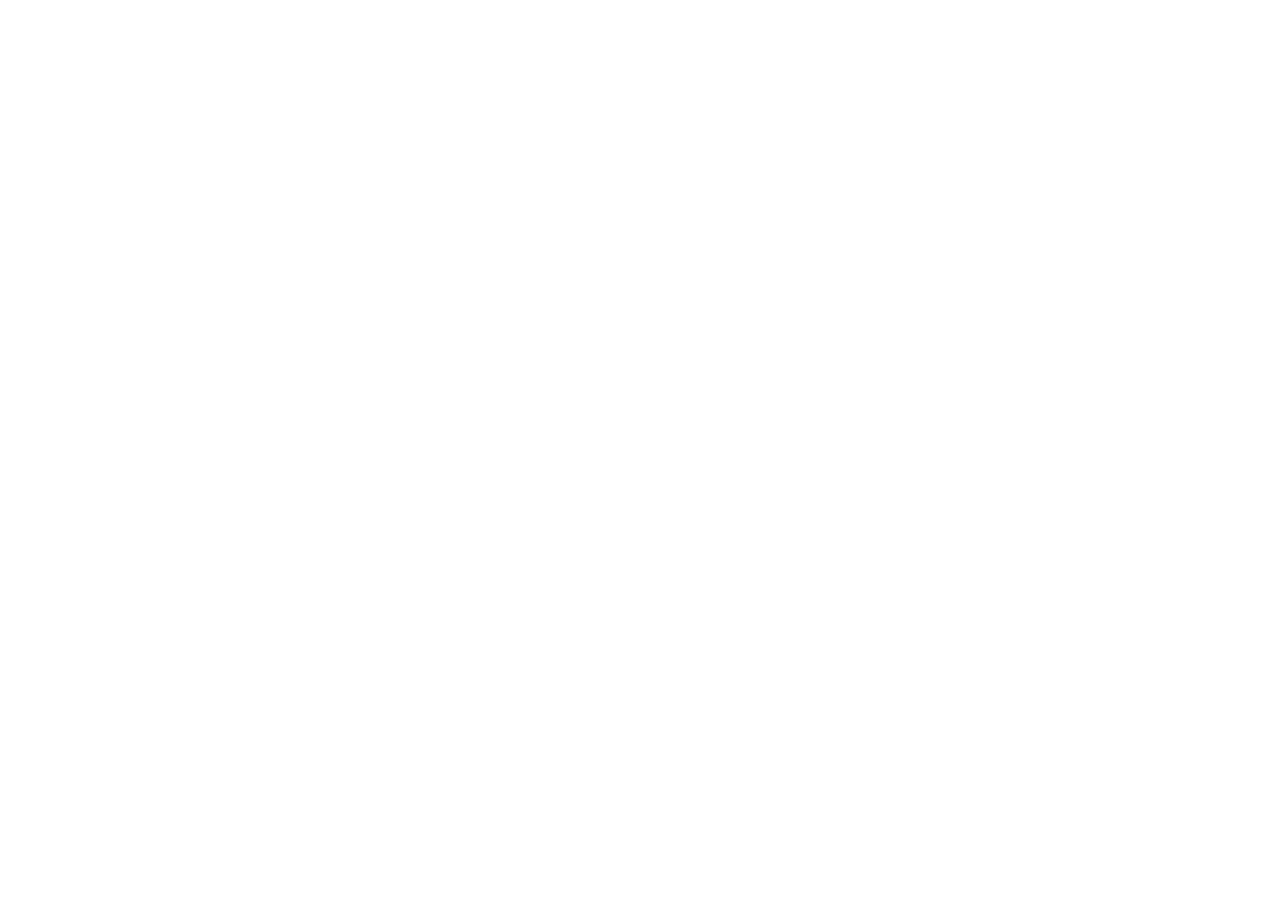
==== aboutus.html @ baee6275 "starting point" ====
<!DOCTYPE html>
<html lang="en">
	<head>
		<meta charset="UTF-8">
		<meta name="viewport" content="initial-scale=1.0, width=device-width">
		<title>About Us</title>
		<link href="css/reset.css" rel="stylesheet" type="text/css">
		<link href="css/main.css" rel="stylesheet" type="text/css">
	</head>
	<body>
		<h1 class="hidden">Windsor Safe T Salt</h1>
		<div class="container">

		</div>
		<script src="js/main.js"></script>
	</body>

</html>
---- css/main.css ----
.hidden
{
	display: none;
}
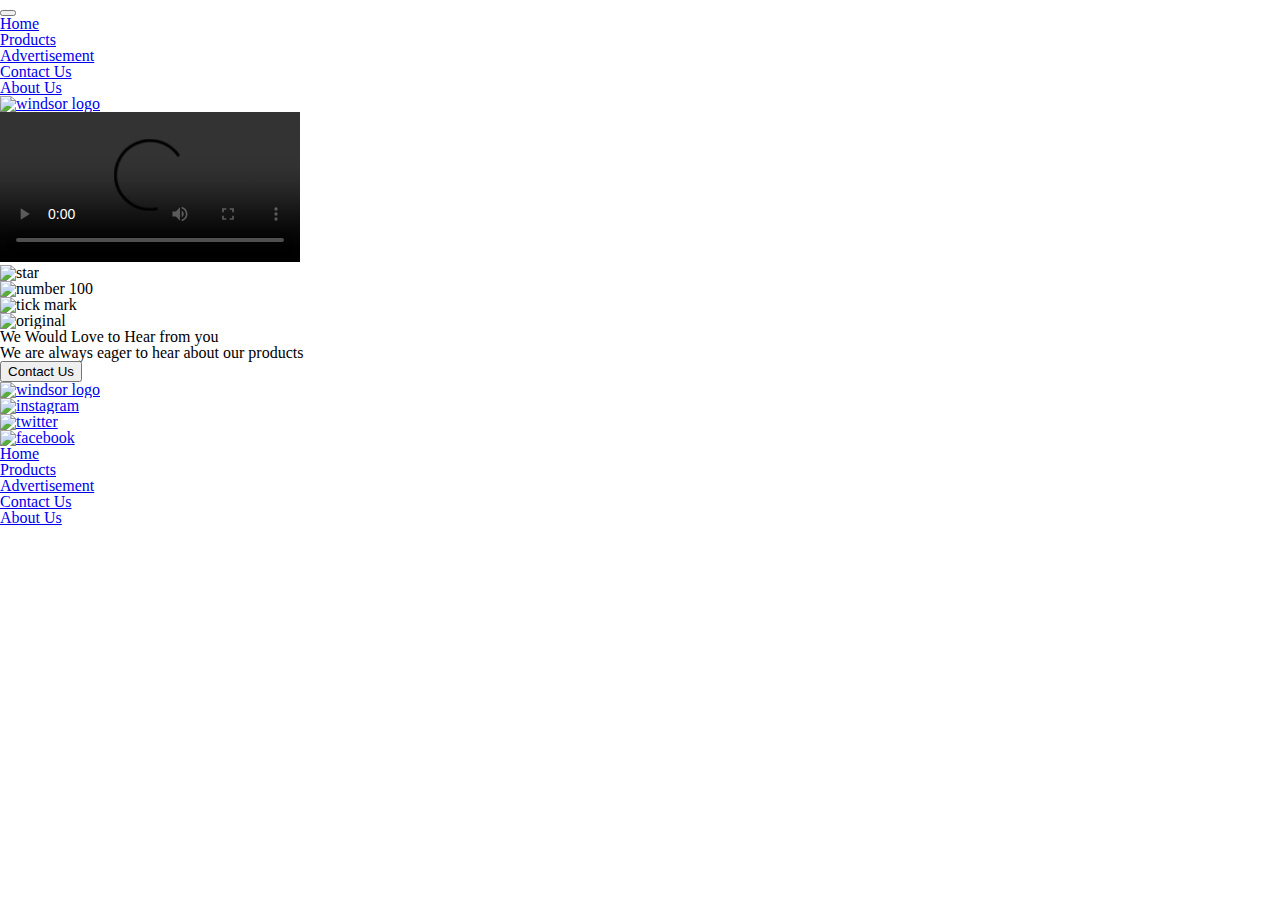
==== commit 46fb6a40: "added the base markup" ====
--- a/aboutus.html
+++ b/aboutus.html
@@ -11,6 +11,136 @@
 		<h1 class="hidden">Windsor Safe T Salt</h1>
 		<div class="container">
 
+			<header>
+				<nav id="mainNav">
+					<h2 class="hidden">Main Navigation</h2>
+					<button id="navButton" class="expanded"></button>
+					<div class="navMenu">
+						<ul id="burgerMenu">
+							<li>
+								<a href="index.html">Home</a>
+							</li>
+							<li>
+								<a href="products.html">Products</a>
+							</li>
+							<li>
+								<a href="advertisement.html">Advertisement</a>
+							</li>
+							<li>
+								<a href="contactus.html">Contact Us</a>
+							</li>
+							<li>
+								<a href="#">About Us</a>
+							</li>
+						</ul>
+					</div>	
+				</nav>
+				<div class="mainLogo">
+					<a href="index.html">
+
+					<img src="images/logo-only-text.svg" alt="windsor logo">
+
+					</a>
+				</div>
+			</header>
+			
+			<section id="aboutVideo">
+				<h2 class="hidden">About Us Video</h2>
+					<video src="video/about-us.mp4" controls></video>
+			</section>
+
+			<section id="qualities">
+					<h2 class="hidden">Qualities</h2>
+
+					<section id="ql1">
+						<img src="images/star.png" alt="star" class="qlImage 0">
+						<h3></h3>
+						<p></p>
+					</section>
+
+					<section id="ql2">
+						<img src="images/100.png" alt="number 100" class="qlImage 1">
+						<h3></h3>
+						<p></p>
+					</section>
+
+					<section id="ql3">
+						<img src="images/tick.png" alt="tick mark" class="qlImage 2">
+						<h3></h3>
+						<p></p>
+					</section>
+
+					<section id="ql4">
+						<img src="images/og.png"  alt="original" class="qlImage 3">
+						<h3></h3>
+						<p></p>
+					</section>
+			</section>
+
+			<section id="moreQuestions">
+				<h2>We Would Love to Hear from you</h2>
+
+				<p>We are always eager to hear about our products</p>
+				<form action="contactus.html">
+				<button id="contactus">Contact Us</button>
+				</form>
+			</section>
+
+			<footer>
+				<div class="footerLogo">
+					<a href="index.html">
+
+					<img src="images/logo-only-text.svg" alt="windsor logo">
+
+					</a>
+				</div>
+				<section class="footerRight">
+					<h2 class="hidden">Footer Navigation</h2>
+				<div class="mobileSocialMedia">
+					<ul>
+						<li id="insta">	
+							<a href="instagram.com">
+								<img src="images/instagram.png" alt="instagram" width="35" height="35">
+							</a>
+						</li>
+
+						<li id="twitter">
+							<a href="twitter.com">
+								<img src="images/twitter.png" alt="twitter" width="35" height="35">
+							</a>
+						</li>
+
+						<li id="fb">
+							<a href="facebook.com">
+								<img src="images/facebook.png" alt="facebook" width="35" height="35">
+							</a>
+						</li>
+					</ul>
+				</div>
+				<nav id="footerNav">
+					<h3 class="hidden">Footer Navigation Bar</h3>
+					<div class="navMenu">
+						<ul>
+							<li>
+								<a href="index.html">Home</a>
+							</li>
+							<li>
+								<a href="products.html">Products</a>
+							</li>
+							<li>
+								<a href="advertisement.html">Advertisement</a>
+							</li>
+							<li>
+								<a href="contactus.html">Contact Us</a>
+							</li>
+							<li>
+								<a href="#">About Us</a>
+							</li>
+						</ul>
+					</div>	
+				</nav>
+			</section>
+			</footer>
 		</div>
 		<script src="js/main.js"></script>
 	</body>
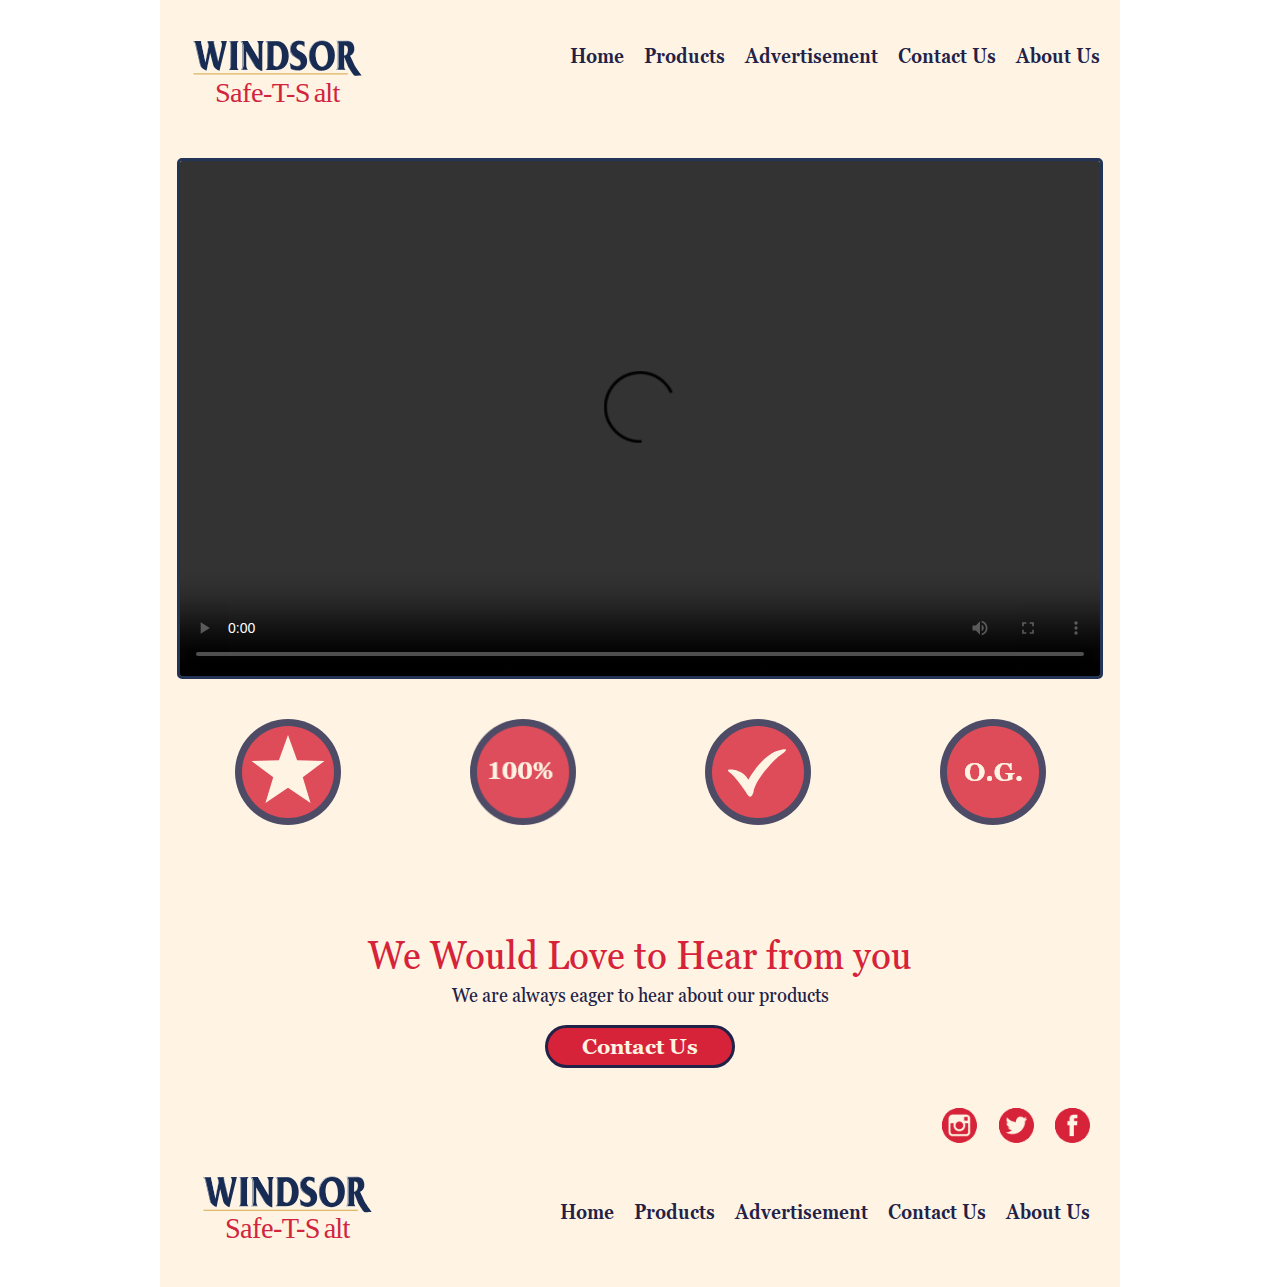
==== commit 5f3f8494: "fixed some bugs and added fonts" ====
--- a/aboutus.html
+++ b/aboutus.html
@@ -100,19 +100,19 @@
 					<ul>
 						<li id="insta">	
 							<a href="instagram.com">
-								<img src="images/instagram.png" alt="instagram" width="35" height="35">
+								<img src="images/instagram.png" alt="instagram" width="35" height="35" class="smImage instagram">
 							</a>
 						</li>
 
 						<li id="twitter">
 							<a href="twitter.com">
-								<img src="images/twitter.png" alt="twitter" width="35" height="35">
+								<img src="images/twitter.png" alt="twitter" width="35" height="35" class="smImage twitter">
 							</a>
 						</li>
 
 						<li id="fb">
 							<a href="facebook.com">
-								<img src="images/facebook.png" alt="facebook" width="35" height="35">
+								<img src="images/facebook.png" alt="facebook" width="35" height="35" class="smImage facebook">
 							</a>
 						</li>
 					</ul>
--- a/css/main.css
+++ b/css/main.css
@@ -1,4 +1,1307 @@
+/*.box
+{
+	flex: 1 1 200px;
+	flex-grow flex-shrink flex-basis
+}
+*/
+
+/*fonts*/
+@font-face {
+font-family: 'Georgia Pro Cond Semibold';
+font-style: normal;
+font-weight: normal;
+src: local('../assets/Georgia Pro Cond Semibold'), url('../assets/GeorgiaPro-CondSemiBold.woff') format('woff');
+}
+
+@font-face {
+font-family: 'Georgia Pro Bold';
+font-style: normal;
+font-weight: normal;
+src: local('../assets/Georgia Pro Bold'), url('../assets/GeorgiaPro-Bold.woff') format('woff');
+}
+
+@font-face {
+font-family: 'Georgia Pro Cond';
+font-style: normal;
+font-weight: normal;
+src: local('../assets/Georgia Pro Cond'), url('../assets/GeorgiaPro-CondRegular.woff') format('woff');
+}
+
+
+@font-face {
+    font-family: 'Bilgate Font';
+    src: local('../assets/BilgateFont.woff2'), url('../assets/BilgateFont.woff2') format('woff2'),
+        local('../assets/BilgateFont.woff2'), url('../assets/BilgateFont.woff') format('woff');
+    font-weight: normal;
+    font-style: normal;
+    font-display: swap;
+}
+/*main-css-start*/
+
 .hidden
 {
 	display: none;
 }
+
+body
+{
+	font-family: Helvetica, Arial, sans-serif;
+
+}
+
+.container
+{
+	margin: 0 auto;
+	max-width: 960px;
+	display: flex;
+	flex-direction: column;
+	justify-content: flex-start;
+	background-color: #FFF4E3;
+}
+
+a:link, a:visited 
+{ 
+ 	text-decoration:none; 	
+}
+
+a:hover, a:active 
+{ 
+	text-decoration:none; 
+}
+
+/*Header*/
+header
+{
+	margin-top: 40px;
+}
+
+.navMenu
+{
+	display: none;
+}
+
+.navMenu ul
+{
+	text-align: center;
+	margin-bottom: 20px;
+}
+
+.navMenu li a
+{
+	font-family: 'Georgia Pro Cond Semibold';
+	font-size: 21px;
+	color: #D62339;
+}
+
+.navMenu li:first-child {
+    border-top: 1px solid #243456;
+}
+
+.navMenu li {
+    border-bottom: 1px solid #243456;
+    padding: 5px 0 5px 0;
+}
+
+.navMenu ul li a:hover{
+		color: #222147;
+		transition: all .5s ease;
+	}
+#navButton
+{
+	background: url(../images/hamburger-menu.png) center no-repeat;
+    border: 0px;
+    width: 30px;
+    height: 30px;
+    transition: all .5s ease;
+    display: block;
+    margin-left: auto;
+    margin-right: 20px;
+    margin-bottom: 20px;
+    transform: rotate(-90deg);
+	  cursor: pointer;
+}
+
+.navMenu.slideToggle
+{
+	display: block;
+}
+
+#mainNav button.expanded
+{
+	transform: rotate(0deg);
+}
+
+.mainLogo img
+{
+	display: block;
+	margin-left: auto;
+	margin-right: auto;
+	width: 158px;
+	height: 62.98px;
+}
+
+/*Footer*/
+footer
+{
+	display: flex;
+	flex-direction: column;
+	align-items: center;
+	margin-bottom: 40px;
+}
+#footerNav
+{
+	display: none;
+}
+.footerLogo 
+{
+	margin-bottom: 20px;
+	width: 158px;
+	height: 62.98px;
+}
+
+.footerLogo img
+{
+	/*display: block;*/
+	width: 158px;
+	height: 62.98px;
+}
+
+
+.mobileSocialMedia ul
+{
+	list-style-type: none;
+}
+
+.mobileSocialMedia ul li
+{
+	display: inline;
+}
+
+#twitter, #fb
+{
+	margin-left: 38px;
+}
+
+/*Home Page*/
+#homePromo
+{
+	display: flex;
+	flex-direction: column;
+	background-color: #243456; 
+	flex: 1 1 auto;
+	align-items: center;
+}
+
+#homePromo img
+{
+	margin-bottom: 10px;
+}
+#homePromo h3
+{
+	font-family: 'Georgia Pro Cond Semibold';
+	font-size: 32px;
+	color: #FFF4E3;
+	margin-bottom: 10px;
+	/*text-align: center;*/
+}
+
+/*#homePromo h3, img, a, button
+{
+	margin-left: auto;
+	margin-right: auto;
+}*/
+
+#seeMore
+{
+	width: 110px;
+	height: 25px;
+	border-radius: 25px;
+	border: 3px solid #D62339;
+	background-color: #243456;
+	font-family: 'Georgia Pro Bold';
+	font-size: 12px;
+	color: #FFF4E3;
+	margin-bottom: 10px;
+	cursor: pointer;
+}
+
+#promoText
+{
+	display: flex;
+	flex-direction: column;
+	align-items: center;
+}
+
+#promoText button{
+	transition: transform 0.2s;
+}
+#promoText button:hover
+{
+	transform: scale(1.05,1.05);
+	
+}
+#promoText form{
+	margin-left: 0px;
+}
+#history h3
+{
+	font-family: 'Georgia Pro Cond Semibold';
+	font-size: 32px;
+	color: #222147;
+	text-align: center;
+	margin-bottom: 10px;
+}
+
+#history p
+{
+	font-family: 'Georgia Pro Cond';
+	font-size: 18px;
+	color: #D62339;
+	margin-bottom: 20px;
+	text-align: center;
+}
+
+
+#history
+{
+	margin-left: 30px;
+	margin-right: 30px;
+	flex: 1 1 315px;
+	max-height: 270px;
+}
+
+#history img
+{
+	display: block;
+	margin-left: auto;
+	margin-right: auto;
+	margin-bottom: 20px;
+	 width: 315px;
+	 height: 25.87px;
+}
+
+/*Products Page*/
+#product
+{
+	background-color: #243456;
+	margin-bottom: 20px;
+}
+
+#product img
+{
+	display: block;
+	margin-left: auto;
+	margin-right: auto;
+	margin-bottom: 20px;
+}
+
+#productBottle
+{
+	width: 134px;
+	height: 206px;
+}
+#brandInfo
+{
+	display: flex;
+	flex-direction: row;
+	margin-left: 20px; 
+	margin-right: 20px;
+}
+
+#brandInfo p
+{
+	font-family: 'Georgia Pro Cond';
+	font-size: 15px;
+	color: #C7931B;
+	text-align: center;
+	margin-top: 10px;
+}
+
+#brandInfo img
+{
+	margin-right: 20px;
+}
+
+#productLogo
+{
+	width: 120.2px;
+	height: 120.2px;
+}
+/*Advertisement Page*/
+
+#advertisement
+{
+	display: flex;
+	flex-direction: column;
+}
+
+#adSelection{
+	display: flex;
+	flex-direction: column;
+	justify-content: center;
+	align-items: center;
+	margin-bottom: 20px;
+	margin-top: 20px;
+}
+#static{
+	width: 160px;
+	height: 25px;
+	border-radius: 25px;
+	border: 3px solid #D62339;
+	background-color: #243456;
+	font-family: 'Georgia Pro Bold';
+	font-size: 18px;
+	color: #FFF4E3;
+	cursor: pointer;
+	text-align: center;
+	line-height: 21px;
+}
+
+#dynamic{
+	width: 160px;
+	height: 25px;
+	border-radius: 25px;
+	border: 3px solid #D62339;
+	background-color: #243456;
+	font-family: 'Georgia Pro Bold';
+	font-size: 18px;
+	color: #FFF4E3;
+	cursor: pointer;
+	text-align: center;
+	line-height: 22px;
+	margin-top: 20px;
+}
+
+#print{
+	display: none;
+}
+
+#infomercial{
+	display: none;
+}
+
+#infomercial video
+{
+	width: 336px;
+	height: 188px;
+	display: block;
+	margin-left: auto;
+	margin-right: auto;
+	border: 3px solid #243456;
+	border-radius: 5px;
+	margin-bottom: 40px;
+}
+.adBottle
+{
+	width: 335px;
+	height: 259px;
+}
+#ad1, #ad2, #ad3 , #ad4
+{
+	margin-bottom: 20px;
+}
+#ad1, #ad2, #ad3 , #ad4, #ad5
+{
+	background-color: #243456;
+	padding-top: 20px;
+	/*flex: 1 1 335px;
+	height: 520px;*/
+	padding-left: 20px;
+	padding-right: 20px;
+	padding-bottom: 20px;
+}
+
+.adText
+{
+	font-family: 'Bilgate Font';
+	color: #FFF4E3;
+}
+
+#ad1 h4
+{
+	font-size: 119px;
+	margin-bottom: 10px;
+	margin-top: 10px;
+}
+
+#ad2 h4
+{
+	font-size: 119px;
+	margin-bottom: 10px;
+	margin-top: 10px;
+}
+
+#ad3 h4
+{
+	font-size: 79px;
+	margin-bottom: 10px;
+	margin-top: 10px;
+}
+
+#ad4 h4
+{
+	font-size: 99px;
+	margin-bottom: 10px;
+	margin-top: 10px;
+}
+
+#ad5 h4
+{
+	font-size: 111px;
+	margin-bottom: 10px;
+	margin-top: 10px;
+	text-align: center;
+}
+
+#ad1,#ad2,#ad3,#ad4,#ad5 p
+{
+	font-family: 'Georgia Pro Cond';
+	font-size: 15px;
+	color: #C7931B;
+	text-align: center;
+}
+
+#ad1,#ad2,#ad3,#ad4,#ad5 img
+{
+	display: block;
+	margin-left: auto;
+	margin-right: auto;
+}
+
+#ad5
+{
+	margin-bottom: 50px;
+}
+
+/*Contact Page*/
+#contactInfo
+{	padding-top: 10px;
+	background-color: #243456;
+	padding-bottom: 10px;
+	padding-left: 30px;
+	padding-right: 30px;
+}
+#contactInfo h3
+{
+	font-family: 'Georgia Pro Cond Semibold';
+	font-size: 32px;
+	color: #FFF4E3;
+	text-align: left;
+	margin-bottom: 10px;
+}
+
+#contactInfo p
+{
+	font-family: 'Georgia Pro Cond';
+	font-size: 15px;
+	color: #C7931B;
+	text-align: left;
+	margin-bottom: 20px;
+}
+
+#address h5
+{
+	font-family: 'Georgia Pro Cond Semibold';
+	font-size: 20px;
+	color: #FFF4E3;
+	text-align: left;
+	margin-bottom: 10px;
+}
+
+#address p
+{
+	font-family: 'Georgia Pro Cond';
+	font-size: 15px;
+	color: #C7931B;
+	text-align: left;
+	margin-bottom: 10px;
+}
+
+#phone h5
+{
+	font-family: 'Georgia Pro Cond Semibold';
+	font-size: 20px;
+	color: #FFF4E3;
+	text-align: left;
+	margin-bottom: 10px;
+}
+
+#phone p
+{
+	font-family: 'Georgia Pro Cond';
+	font-size: 15px;
+	color: #C7931B;
+	text-align: left;
+	margin-bottom: 10px;
+}
+
+#mail h5
+{
+	font-family: 'Georgia Pro Cond Semibold';
+	font-size: 20px;
+	color: #FFF4E3;
+	text-align: left;
+	margin-bottom: 10px;
+}
+
+#mail p
+{
+	font-family: 'Georgia Pro Cond';
+	font-size: 15px;
+	color: #C7931B;
+	text-align: left;
+	margin-bottom: 10px;
+}
+
+#contactPage img
+{
+	display: block;
+	margin-left: auto;
+	margin-right: auto;
+	margin-bottom: 20px;
+}
+
+#contactRocksalt{
+	width: 315px;
+	height: 26.53px;
+}
+.getIn
+{
+	font-family: 'Georgia Pro Cond Semibold';
+	font-size: 32px;
+	color: #222147;
+	text-align: left;
+	margin-bottom: 25px;
+	margin-left: 30px;
+
+}
+
+form
+{
+	margin-left: 30px;
+	display: flex;
+	flex-direction: column;
+}
+
+#name
+{
+	width: 178px;
+	height: 24px;
+	border-radius: 5px;
+	border: 1px solid #243456;
+	background-color: #FFF4E3;
+	font-family: 'Georgia Pro Cond Semibold';
+	font-size: 15px;
+	color: #243456;
+	text-align: left;
+	padding-left: 10px;
+	margin-bottom: 10px;
+	margin-right: 30px;
+}
+
+#email
+{
+	width: 178px;
+	height: 24px;
+	border-radius: 5px;
+	border: 1px solid #243456;
+	background-color: #FFF4E3;
+	font-family: 'Georgia Pro Cond Semibold';
+	font-size: 15px;
+	color: #243456;
+	text-align: left;
+	padding-left: 10px;
+	margin-bottom: 10px;
+	margin-right: 30px;
+}
+
+#message
+{
+	width: 315px;
+	height: 45px;
+	border-radius: 5px;
+	border: 1px solid #243456;
+	background-color: #FFF4E3;
+	font-family: 'Georgia Pro Cond Semibold';
+	font-size: 15px;
+	color: #243456;
+	text-align: left;
+	padding-left: 10px;
+	margin-bottom: 20px;
+	margin-right: 30px;
+}
+
+#send:hover
+{
+	transform: scale(1.05,1.05);
+	
+}
+#send
+{
+	width: 80px;
+	height: 23px;
+	border-radius: 25px;
+	border: 3px solid #243456;
+	font-family: 'Georgia Pro Bold';
+	font-size: 13px;
+	color: #FFF4E3;
+	text-align: left;
+	background-color: #D62339;
+	margin-left: auto;
+	margin-right: 15px;
+	padding-left: 20px;
+	margin-bottom: 20px;
+	cursor: pointer;
+	transition: transform 0.2s;
+}
+
+/*About Us Page*/
+
+#aboutVideo{
+	margin-bottom: 30px;
+}
+
+#aboutVideo video
+{
+	width: 336px;
+	height: 188px;
+	display: block;
+	margin-left: auto;
+	margin-right: auto;
+	border: 3px solid #243456;
+	border-radius: 5px;
+}
+
+#qualities
+{
+	margin-left: 30px;
+	margin-right: 30px;
+}
+#qualities img
+{
+	margin-bottom: 10px;
+	display: block;
+	margin-right: auto;
+	margin-left: auto;
+	width: 64px;
+	height: 64px;
+}
+
+#qualities h3
+{
+	font-family: 'Bilgate Font';
+	color: #FFF4E3;
+	font-size: 42px;
+	color: #D62339;
+	margin-bottom: 10px;
+	text-align: center;
+}
+#qualities p
+{
+	font-family: 'Georgia Pro Cond';
+	font-size: 15px;
+	color: #C7931B;
+	text-align: center;
+	margin-bottom: 60px;
+}
+
+#ql1, #ql2, #ql3,#ql4{
+	opacity: 80%;
+}
+
+#ql1:hover, #ql2:hover, #ql3:hover, #ql4:hover{
+		opacity: 100%;
+		transition: opacity 0.5s ease;
+	}
+	
+#ql4 p
+{
+	margin-bottom: 40px;
+}
+#moreQuestions h2
+{
+	font-family: 'Georgia Pro Cond';
+	font-size: 30px;
+	color: #D62339;
+	text-align: center;
+	flex: 1 1 auto;
+	margin-bottom: 10px;
+}
+
+#contactus
+{
+	width: 190px;
+	height: 43px;
+	border: 3px solid #222147;
+	border-radius: 25px;
+	background-color: #D62339;
+	font-family: 'Georgia Pro Bold';
+	font-size: 21px;
+	color: #FFF4E3;
+	text-align: center;
+	cursor: pointer;
+	transition: transform 0.2s;
+}
+
+#contactus:hover
+{
+	transform: scale(1.05,1.05);
+	
+}
+
+#moreQuestions button
+{
+	
+  	margin-bottom: 60px;
+}
+
+#moreQuestions{
+	margin-left: 30px;
+	margin-right: 30px;
+	display: flex;
+	flex-direction: column;
+	justify-content: center;
+  align-items: center;
+}
+
+#moreQuestions p{
+	display: none;
+}
+
+#moreQuestions form {
+	 margin-left: 0px;
+    padding-left: 0px;
+    padding-right: 0px;
+    margin-top: 0px;
+    margin-bottom: 0px;
+	 display: inline;
+}
+
+@media screen and (min-width: 960px)
+{
+	/*Header*/
+	header
+	{
+		display: flex;
+		flex-direction: row;
+		justify-content: space-between;
+		padding-left: 20px;
+		padding-right: 20px;
+		margin-bottom: 40px;
+	}
+
+	.mainLogo
+	{
+		order: -1;
+	}
+	
+	.mainLogo img{
+		width: 195px;
+		height: 78.4px;
+	}
+
+	#navButton
+	{
+		display: none;
+	}
+
+	.navMenu
+	{
+		display: inline;
+	}
+
+	.navMenu ul
+	{
+		display: flex;
+		flex-direction: row;
+	}
+
+	.navMenu li
+	{
+		border: none;
+		margin-left: 20px;
+	}
+
+	.navMenu li:first-child
+	{
+		border: none;
+	}
+
+	.navMenu li a
+	{
+		color: #222147;
+		font-size: 21px;
+	}
+
+	.navMenu ul li a:hover{
+		border-bottom: 2px solid #D62339;
+		color: #222147;
+		transition: none;
+
+	}
+	/*Footer*/
+	footer
+	{
+		margin-left: 30px;
+		margin-right: 30px;
+		display: flex;
+		flex-direction: row;
+	}
+  #footerNav
+	{
+		display: inline;
+	}
+	.footerLogo img
+	{
+		display: inline;
+		margin-top: 40px;
+		width: 195px;
+    height: 78.4px; 
+	}
+	.footerRight
+	{
+		display: flex;
+		flex-direction: column;
+		margin-left: auto;
+	}
+
+	.mobileSocialMedia
+	{
+		margin-left: auto;
+		margin-bottom: 50px;
+	}
+
+	#twitter, #fb
+	{
+		margin-left: 17px;
+	}
+
+	/*Home Page*/
+	#homePromo
+	{
+		flex-direction: row;
+		padding-left: 60px;
+		padding-right: 60px;
+		padding-bottom: 40px;
+	}
+	#homeImg
+	{
+		order: 2;
+		width: 745px;
+		height: 419px;
+	}
+	#homePromo h3, img, a, button
+{
+	margin-left: 0;
+	margin-right: 0;
+}
+
+#promoText form {
+	 margin-right: auto;
+    padding-left: 0px;
+    padding-right: 0px;
+    margin-top: 0px;
+    margin-bottom: 0px;
+}
+	
+	#homePromo h3
+	{
+		font-size: 72px;
+	}
+	
+	#seeMore{
+		font-size: 21px;
+		width: 190px;
+		height: 43px;
+		margin-top:30px;
+		color: #FFF4E3;
+	}
+	
+	#history h3
+	{
+		font-size: 72px;
+		margin-bottom: 30px;
+	}
+	
+	#history{
+		max-height: 420px;
+		margin-bottom: 30px;
+	}
+	
+	#history img{
+		width: 840px;
+		height: 70px;
+	}
+	
+	#history p{
+		padding-left: 60px;
+		padding-right: 60px;
+	}
+
+/* 	Product Page */
+	#product{
+		display: flex;
+		flex-direction: row;
+		justify-content: space-between;
+		padding-left: 100px;
+		padding-right: 100px;
+		margin-bottom: 40px;
+	}
+	
+	#productBottle{
+		width: 287.51px;
+		height: 442px;
+	}
+	
+	#brandInfo{
+		display: flex;
+		flex-direction: column;
+		align-items: center;
+		margin-top: 50px;
+		margin-left: 150px;
+	}
+	
+	#brandInfo img
+{
+	margin: 0 auto;
+}
+	
+	#brandInfo p{
+		margin-top: 20px;
+		font-size: 18px; 
+	}
+	#productLogo{
+		width: 179px;
+		height: 179px;
+	}
+	
+/* Advertisement Page */
+	#adSelection{
+		display: flex;
+		flex-direction: row;
+		margin-bottom: 40px;
+		margin-top: 20px;
+	}
+	
+	#static{
+	width: 160px;
+	height: 25px;
+	border-radius: 25px;
+	border: 3px solid #D62339;
+	background-color: #243456;
+	font-family: 'Georgia Pro Bold';
+	font-size: 18px;
+	color: #FFF4E3;
+	cursor: pointer;
+	text-align: center;
+	line-height: 21px;
+  }
+
+  #dynamic{
+	width: 160px;
+	height: 25px;
+	border-radius: 25px;
+	border: 3px solid #D62339;
+	background-color: #243456;
+	font-family: 'Georgia Pro Bold';
+	font-size: 18px;
+	color: #FFF4E3;
+	cursor: pointer;
+	text-align: center;
+	line-height: 21px;
+	margin-top: 0px;
+	margin-left: 20px;
+  }
+
+  #print{
+	display: none;
+  }
+
+  #infomercial{
+	display: none;
+  }
+
+  #infomercial video
+  {
+	width: 920px;
+	height: 515px;
+	display: block;
+	margin-left: auto;
+	margin-right: auto;
+	border: 3px solid #243456;
+	border-radius: 5px;
+	margin-bottom: 40px;
+  }
+	#ad1, #ad2, #ad3, #ad4, #ad5
+	{
+		display: flex;
+		flex-direction: row;
+		justify-content: space-between;
+		width: 920px;
+		height: 420px;
+	}
+	
+	#ad1, #ad3, #ad5{
+		padding-left: 40px;
+		padding-right: 0px;
+	}
+	
+	#ad2, #ad4{
+		padding-right: 40px;
+		padding-left: 0px;
+	}
+	#ad1 .secText{
+		margin-right: 30px;
+	}
+	
+	#ad3 .secText{
+		margin-right: 30px;
+	}
+	
+	#ad5 .secText{
+		margin-right: 30px;
+	}
+	
+	#ad2 .secText{
+		margin-left: 30px;
+	}
+	
+	#ad4 .secText{
+		margin-left: 30px;
+	}
+	.secText
+	{
+		display: flex;
+		flex-direction: column;
+		justify-content: center;
+	}
+	
+	.adText{
+		text-align: left;
+	}
+	
+.secText p
+	{
+		text-align: left;
+	}
+	
+	.adBottle{
+		width: 530px;
+		height: 409px;
+	}
+	
+	#ad1 .adBottle{
+		order: 2;
+	}
+	
+	
+	#ad3 .adBottle{
+		order: 2;
+	}
+	
+	
+	#ad5 .adBottle{
+		order: 2;
+	}
+	
+	#ad1 h4{
+		margin-top: 0px;
+	}
+	
+		#ad2 h4{
+		margin-top: 0px;
+	}
+		#ad3 h4{
+		margin-top: 0px;
+	}
+		#ad4 h4{
+		margin-top: 0px;
+	}
+		#ad5 h4{
+		margin-top: 0px;
+	}
+	
+	#ad5{
+		margin-bottom: 40px;
+	}
+	
+/* 	Contact Page */
+	#contactDetails{
+		display: flex;
+		flex-direction: row;
+		
+	}
+	
+	#phone{
+		margin-left: 150px;
+	}
+	
+	#mail{
+		margin-left: 150px;
+	}
+	
+	#contactInfo
+	{
+		padding-right: 60px;
+		padding-left: 60px;
+		padding-top: 60px;
+		padding-bottom: 50px;
+	}
+	
+	#contactInfo h3{
+		font-size: 72px;
+	}
+	
+	#contactInfo p{
+		font-size: 18px;
+		max-width: 420px;
+		margin-bottom: 40px;
+	}
+	
+	#contactDetails h5
+	{
+		font-size: 35px;
+	}
+	
+	#contactDetails p{
+		font-size: 18px;
+	}
+	
+	#contactRocksalt{
+	width: 840px;
+	height: 70px;
+}
+	
+	.getIn{
+		font-size: 52px;
+		text-align: center;
+	}
+	
+	form{
+	 flex-direction: row;
+		flex-wrap: wrap;
+		margin-left: 0px;
+		padding-left: 50px;
+		padding-right: 50px;
+		margin-top: 40px;
+		margin-bottom: 20px;
+	}
+	
+	#name{
+		width: 380px;
+		height: 43px;
+		font-size: 25px;
+			
+	}
+	
+	#email{
+		width: 380px;
+		height: 43px;
+		font-size: 25px;
+		margin-left: auto;
+	}
+	
+	#message{
+		margin-top: 40px;
+		width: 840px;
+		height: 120px;
+		font-size: 25px;
+		margin-bottom: 40px;
+	}
+	
+	#send{
+		margin-right: 30px;
+		width: 150px;
+		height: 43px;
+		font-size: 25px;
+		text-align: center;
+		padding-left: 10px;
+	}
+	
+/* 	About Us Page */
+
+	#aboutVideo{
+		margin-bottom: 40px;
+	}
+
+	#aboutVideo video
+	{
+		width: 920px;
+		height: 515px;
+		display: block;
+		margin-left: auto;
+		margin-right: auto;
+	}
+	
+	#qualities{
+		display: flex;
+		flex-direction: row;
+		margin-left: 40px;
+		margin-right: 40px;
+		
+	}
+	
+	#ql1, #ql2, #ql3, #ql4{
+		display: flex;
+		flex-direction: column;
+		width: 200px;
+		opacity: 80%;
+	}
+
+	#ql1:hover, #ql2:hover, #ql3:hover, #ql4:hover{
+		opacity: 100%;
+		transition: opacity 0.5s ease;
+	}
+	
+	#ql2, #ql3, #ql4{
+		margin-left: 60px;
+	}
+	#qualities img{
+		width: 106px;
+		height: 106px;
+		margin-bottom: 30px;
+	}
+	
+	#qualities h3{
+
+		margin-bottom: 20px;
+	}
+
+	#qualities p{
+		font-size: 18px;
+	}
+	
+	#moreQuestions h2{
+		font-size: 40px;
+		margin-bottom: 10px;
+	}
+	
+	#moreQuestions p{
+		display: inline;
+		font-family: 'Georgia Pro Cond';
+		font-size: 20px;
+		color: #222147;
+	}
+	
+	#moreQuestions button{
+		margin-bottom: 40px;
+	}
+	
+	#moreQuestions{
+		display: flex;
+		flex-direction: column;
+		align-items: center;
+	}
+	
+	#moreQuestions form {
+    padding-left: 0px;
+    padding-right: 0px;
+    margin-top: 0px;
+    margin-bottom: 0px;
+	}
+	
+	#contactus{
+		margin-top: 20px;
+	}
+	
+}